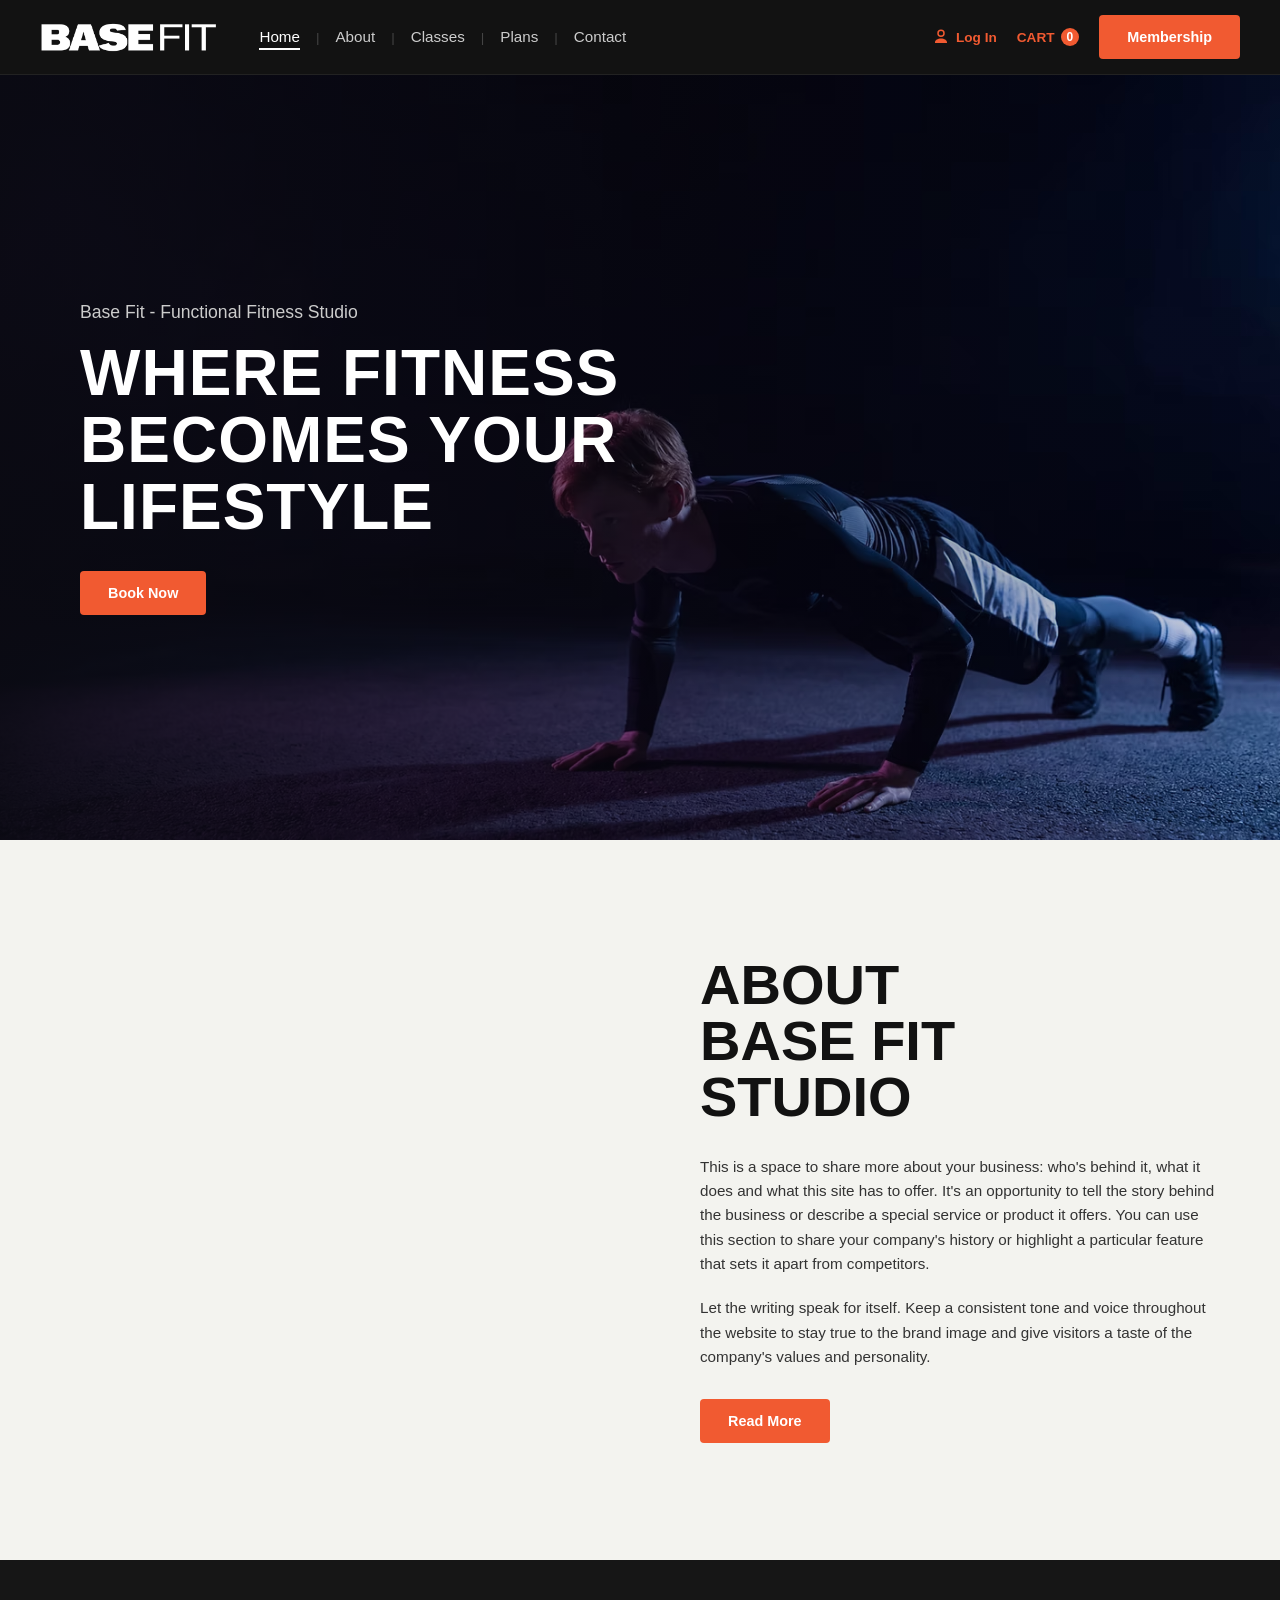
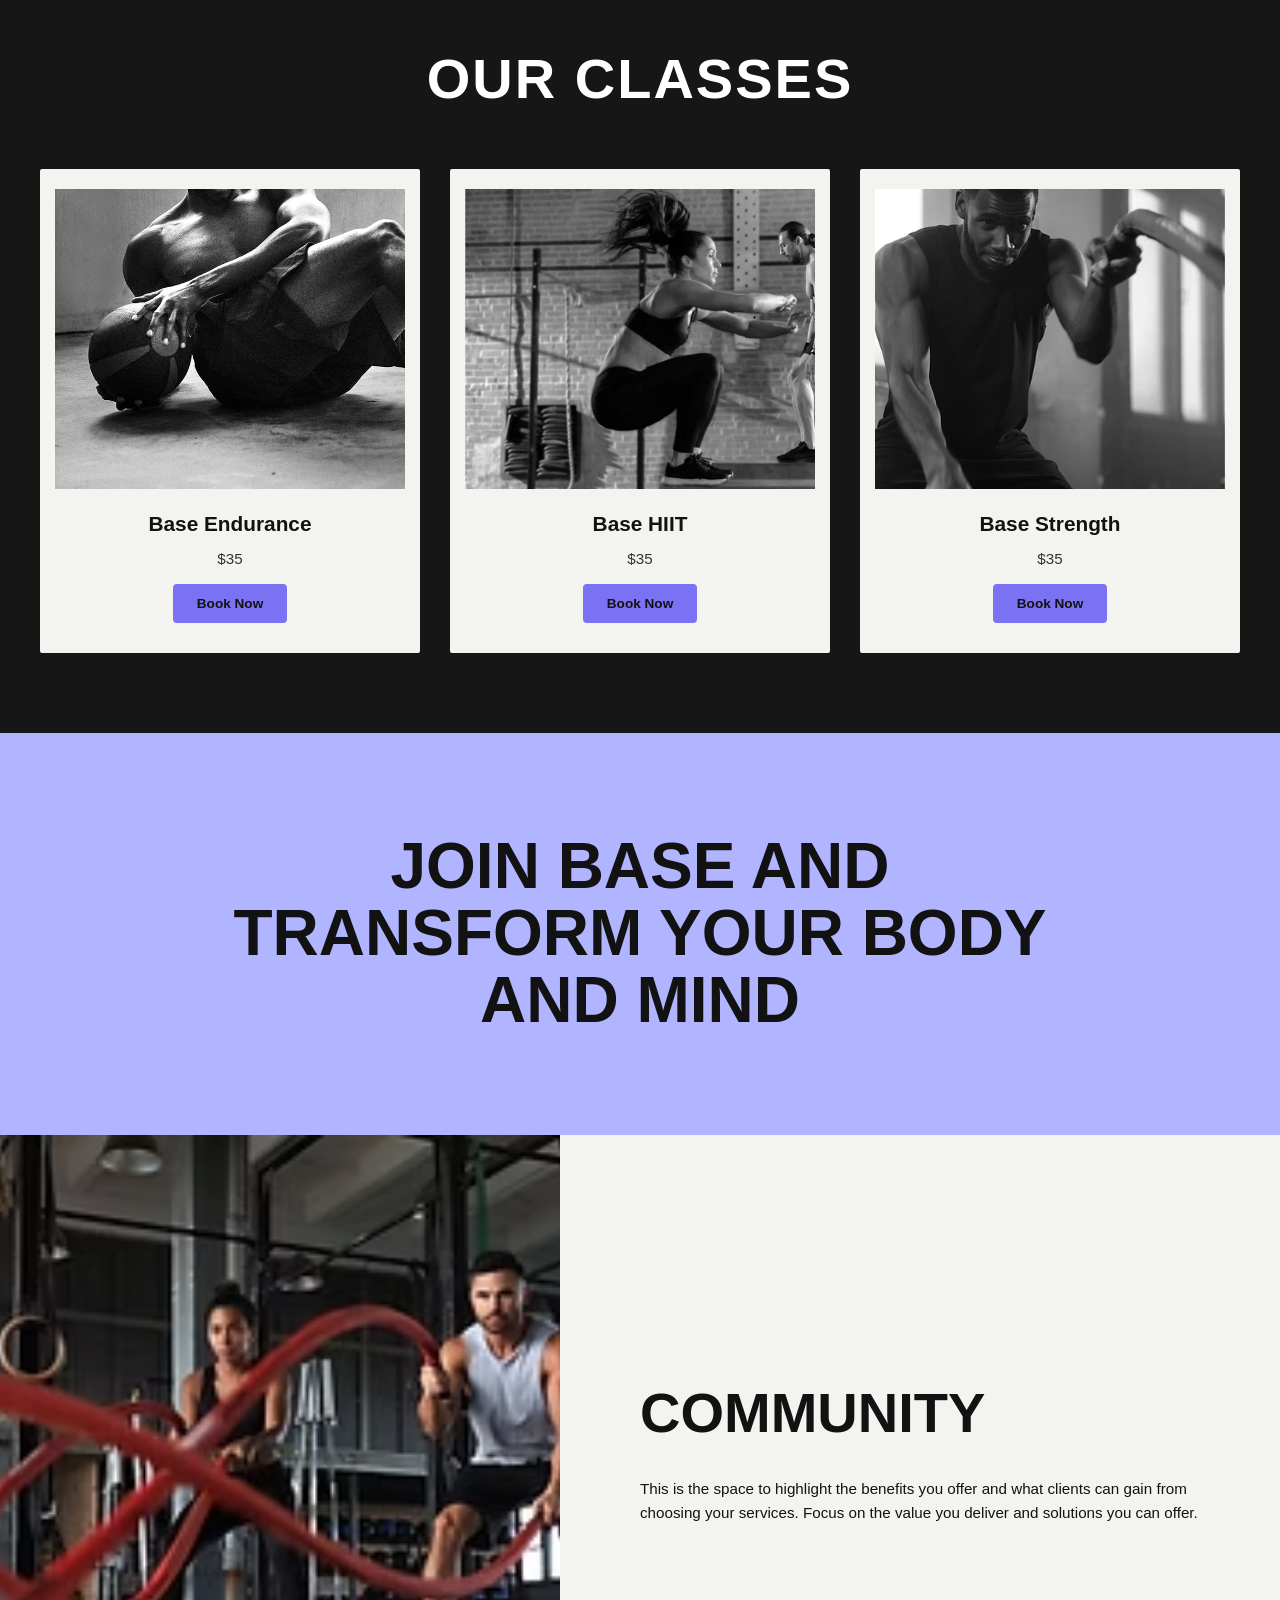
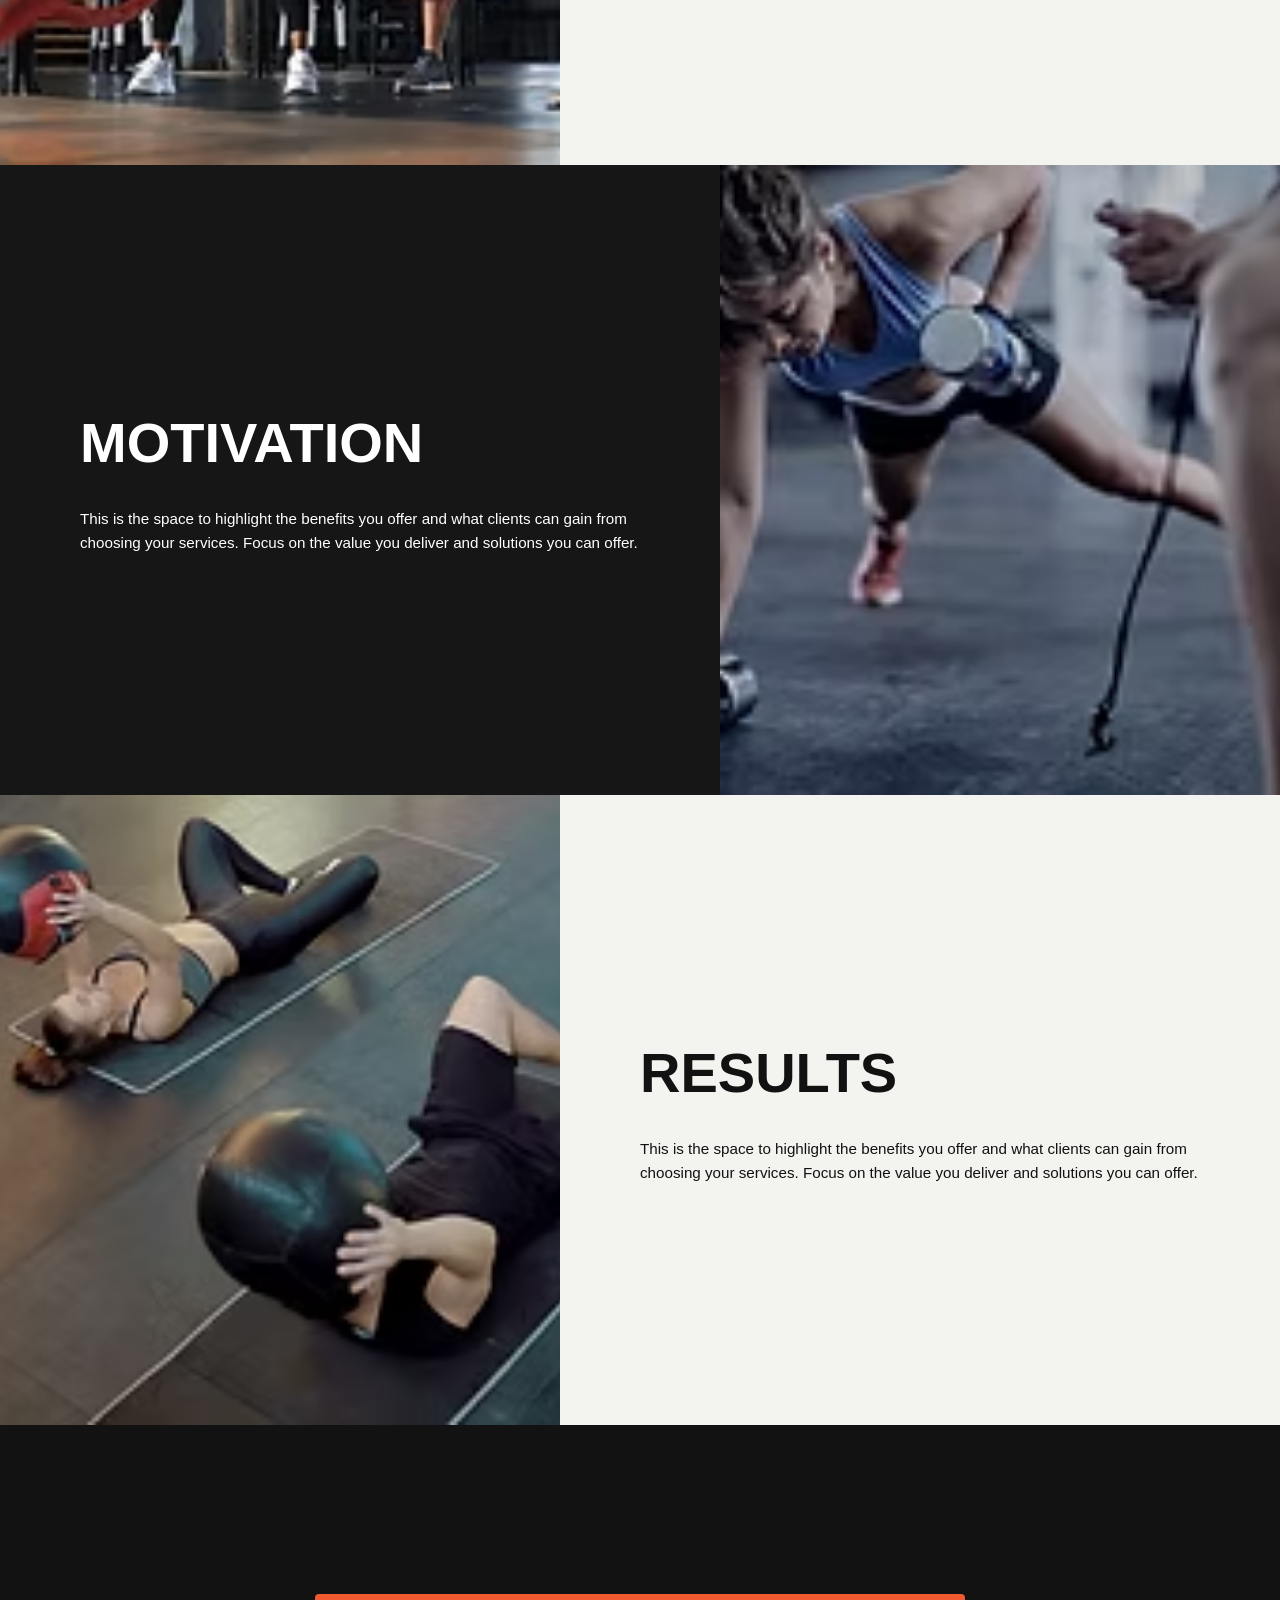
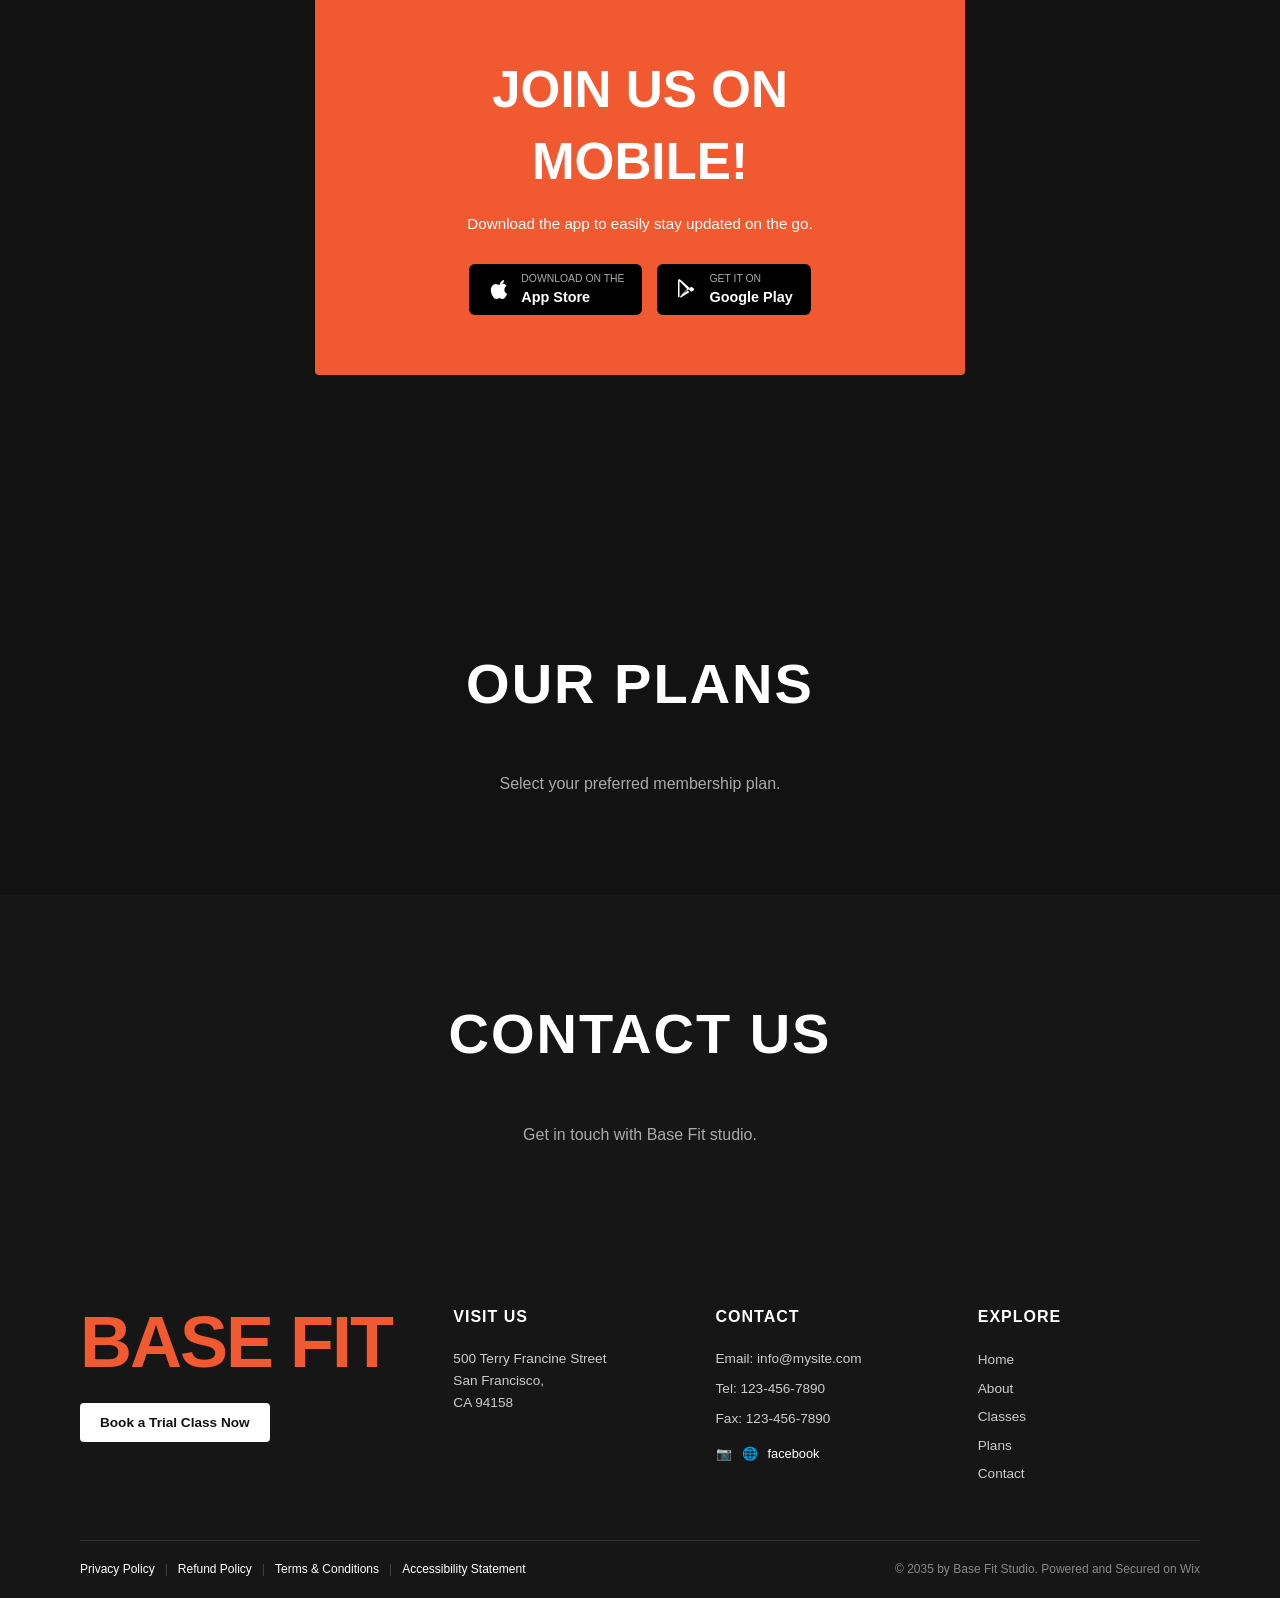
==== index.html @ cdc24f5a "Big Project" ====
<!DOCTYPE html>
<html lang="en">
<head>
  <meta charset="UTF-8" />
  <meta name="viewport" content="width=device-width, initial-scale=1.0"/>
  <title>BASE FIT - Functional Fitness Studio</title>
  <link rel="stylesheet" href="style.css" />
</head>
<body>

  <!-- Floating Side Button -->
  <a href="javascript:void(0);" class="floating-btn">Book a Trial Class Now</a>

  <!-- Header / Navigation Bar -->
  <header class="navbar">
    <div class="logo">
      <a href="javascript:void(0);">
        <img src="./Photos/c837a6_4ab2db6cb7924a9dad99fc989c8cbd52~mv2.png" alt="BASEFIT" class="brand-logo" />
      </a>
    </div>
    
    <nav>
      <ul class="nav-links">
        <li><a href="javascript:void(0);" class="active">Home</a></li>
        <li class="divider">|</li>
        <li><a href="about.html">About</a></li>
        <li class="divider">|</li>
        <li><a href="javascript:void(0);">Classes</a></li>
        <li class="divider">|</li>
        <li><a href="javascript:void(0);">Plans</a></li>
        <li class="divider">|</li>
        <li><a href="javascript:void(0);">Contact</a></li>
      </ul>
    </nav>

    <div class="nav-actions">
      <a href="javascript:void(0);" class="login-link">
        <svg class="user-icon" viewBox="0 0 24 24" fill="currentColor">
          <path d="M12 2a5 5 0 105 5 5 5 0 00-5-5zm0 8a3 3 0 113-3 3 3 0 01-3 3zm0 4c-4.42 0-8 2.24-8 5v1h16v-1c0-2.76-3.58-5-8-5z"/>
        </svg>
        Log In
      </a>
      <a href="javascript:void(0);" class="cart-link">CART <span class="cart-count">0</span></a>
      <a href="javascript:void(0);" class="btn btn-primary nav-btn">Membership</a>
    </div>
  </header>

  <!-- Hero Section -->
  <section id="home" class="hero-section">
    <div class="hero-overlay"></div>
    <div class="hero-content">
      <p class="subtitle">Base Fit - Functional Fitness Studio</p>
      <h1 class="hero-title">WHERE FITNESS<br>BECOMES YOUR<br>LIFESTYLE</h1>
      <a href="javascript:void(0);" class="btn btn-primary hero-btn">Book Now</a>
    </div>
  </section>

  <!-- About Base Fit Studio Section with Video on Left -->
  <section id="about" class="about-section">
    <div class="about-media-container">
      <video autoplay muted loop playsinline class="about-video">
        <source src="./Videos/file.mp4" type="video/mp4" />
        Your browser does not support the video tag.
      </video>
    </div>
    <div class="about-text-container">
      <h2>ABOUT<br>BASE FIT<br>STUDIO</h2>
      <p>
        This is a space to share more about your business: who's behind it, what it does and what this site has to offer. It's an opportunity to tell the story behind the business or describe a special service or product it offers. You can use this section to share your company's history or highlight a particular feature that sets it apart from competitors.
      </p>
      <p>
        Let the writing speak for itself. Keep a consistent tone and voice throughout the website to stay true to the brand image and give visitors a taste of the company's values and personality.
      </p>
      <a href="about.html" class="btn btn-primary">Read More</a>
    </div>
  </section>

  <!-- Classes Section -->
  <section id="classes" class="classes-section">
    <h2 class="section-title">OUR CLASSES</h2>
    <div class="classes-grid">
      
      <!-- Card 1 -->
      <div class="class-card">
        <div class="card-img-wrapper">
          <img src="./Photos/c837a6_53c6d6ebe0334236b5e8a1f779210c8a~mv2.avif" alt="Base Endurance" />
        </div>
        <h3>Base Endurance</h3>
        <p class="price">$35</p>
        <a href="javascript:void(0);" class="btn btn-purple">Book Now</a>
      </div>

      <!-- Card 2 -->
      <div class="class-card">
        <div class="card-img-wrapper">
          <img src="./Photos/c837a6_e863b155f5344d22ae8ce63ef9a7bb52~mv2.avif" alt="Base HIIT" />
        </div>
        <h3>Base HIIT</h3>
        <p class="price">$35</p>
        <a href="javascript:void(0);" class="btn btn-purple">Book Now</a>
      </div>

      <!-- Card 3 -->
      <div class="class-card">
        <div class="card-img-wrapper">
          <img src="./Photos/11062b_ead1a4e10809426fa1412da6d535abb2~mv2.avif" alt="Base Strength" />
        </div>
        <h3>Base Strength</h3>
        <p class="price">$35</p>
        <a href="javascript:void(0);" class="btn btn-purple">Book Now</a>
      </div>

    </div>
  </section>

  <!-- Transform Banner -->
  <section class="transform-banner">
    <h2>Join Base and<br>Transform Your Body<br>and Mind</h2>
  </section>

  <!-- Features Grid Section -->
  <section class="features-section">
    
    <div class="feature-row">
      <div class="feature-img-wrapper">
        <img src="./Photos/Battle Rope Workout.avif" alt="Community" />
      </div>
      <div class="feature-text-wrapper light-bg">
        <h2>Community</h2>
        <p>This is the space to highlight the benefits you offer and what clients can gain from choosing your services. Focus on the value you deliver and solutions you can offer.</p>
      </div>
    </div>

    <div class="feature-row reverse">
      <div class="feature-img-wrapper">
        <img src="./Photos/Fitness Training Session.avif" alt="Motivation" />
      </div>
      <div class="feature-text-wrapper dark-bg">
        <h2>Motivation</h2>
        <p>This is the space to highlight the benefits you offer and what clients can gain from choosing your services. Focus on the value you deliver and solutions you can offer.</p>
      </div>
    </div>

    <div class="feature-row">
      <div class="feature-img-wrapper">
        <img src="./Photos/Fitness Training Session (1).avif" alt="Results" />
      </div>
      <div class="feature-text-wrapper light-bg">
        <h2>Results</h2>
        <p>This is the space to highlight the benefits you offer and what clients can gain from choosing your services. Focus on the value you deliver and solutions you can offer.</p>
      </div>
    </div>

  </section>

  <!-- Mobile App Section -->
  <section class="mobile-app-section">
    <div class="app-card">
      <h2>JOIN US ON MOBILE!</h2>
      <p>Download the app to easily stay updated on the go.</p>
      <div class="store-buttons">
        <a href="javascript:void(0);" class="store-btn">
          <svg viewBox="0 0 24 24" fill="currentColor"><path d="M18.71 19.5c-.83 1.24-1.71 2.45-3.05 2.47-1.34.03-1.77-.79-3.29-.79-1.53 0-2 .77-3.27.82-1.31.05-2.3-1.32-3.14-2.53C4.25 17 2.94 12.45 4.7 9.39c.87-1.52 2.43-2.48 4.12-2.51 1.28-.02 2.5.87 3.29.87.78 0 2.26-1.07 3.81-.91.65.03 2.47.26 3.64 1.98-.09.06-2.17 1.28-2.15 3.81.03 3.02 2.65 4.03 2.68 4.04-.03.07-.42 1.44-1.38 2.83M15.97 6.09c.66-.8 1.11-1.92.99-3.04-.96.04-2.12.64-2.8 1.44-.61.71-1.14 1.86-1 2.97 1.07.08 2.15-.57 2.81-1.37z"/></svg>
          <div><span>Download on the</span><strong>App Store</strong></div>
        </a>
        <a href="javascript:void(0);" class="store-btn">
          <svg viewBox="0 0 24 24" fill="currentColor"><path d="M3 20.5v-17c0-.55.34-1 .85-1.17.16-.05.34-.08.52-.08.35 0 .7.13.97.39l9.66 8.5-2.88 2.88L3 20.5zm1.5-16.14v15.28l7.64-7.64L4.5 4.36zm14.1 6.81l-2.45-1.42-2.54 2.54 2.54 2.54 2.47-1.42c.76-.44.76-1.8 0-2.24zm-4.14 3.96l-2.3-2.3-7.51 7.51c.32.25.74.34 1.15.22.18-.05.35-.15.49-.29l8.17-5.14z"/></svg>
          <div><span>GET IT ON</span><strong>Google Play</strong></div>
        </a>
      </div>
    </div>
  </section>

  <!-- Plans Section -->
  <section id="plans" class="placeholder-section">
    <h2 class="section-title">OUR PLANS</h2>
    <p>Select your preferred membership plan.</p>
  </section>

  <!-- Contact Section -->
  <section id="contact" class="placeholder-section alt-bg">
    <h2 class="section-title">CONTACT US</h2>
    <p>Get in touch with Base Fit studio.</p>
  </section>

  <!-- Site Footer -->
  <footer class="site-footer">
    <div class="footer-top">
      <div class="footer-brand">
        <h2 class="footer-logo">BASE <span>FIT</span></h2>
        <a href="javascript:void(0);" class="btn btn-white-pill">Book a Trial Class Now</a>
      </div>

      <div class="footer-col">
        <h3>VISIT US</h3>
        <p>500 Terry Francine Street<br>San Francisco,<br>CA 94158</p>
      </div>

      <div class="footer-col">
        <h3>CONTACT</h3>
        <p>Email: info@mysite.com</p>
        <p>Tel: 123-456-7890</p>
        <p>Fax: 123-456-7890</p>
        <div class="social-icons">
          <a href="javascript:void(0);" class="social-icon"><span>📷</span></a>
          <a href="javascript:void(0);" class="social-icon"><span>🌐</span></a>
          <a href="javascript:void(0);" class="social-icon"><span>facebook</span></a>
        </div>
      </div>

      <div class="footer-col">
        <h3>EXPLORE</h3>
        <ul>
          <li><a href="index.html">Home</a></li>
          <li><a href="about.html">About</a></li>
          <li><a href="javascript:void(0);">Classes</a></li>
          <li><a href="javascript:void(0);">Plans</a></li>
          <li><a href="javascript:void(0);">Contact</a></li>
        </ul>
      </div>
    </div>

    <div class="footer-bottom">
      <div class="legal-links">
        <a href="javascript:void(0);">Privacy Policy</a>
        <span class="divider">|</span>
        <a href="javascript:void(0);">Refund Policy</a>
        <span class="divider">|</span>
        <a href="javascript:void(0);">Terms & Conditions</a>
        <span class="divider">|</span>
        <a href="javascript:void(0);">Accessibility Statement</a>
      </div>
      <div class="copyright">
        © 2035 by Base Fit Studio. Powered and Secured on Wix
      </div>
    </div>
  </footer>

</body>
</html>
---- style.css ----
* {
  margin: 0;
  padding: 0;
  box-sizing: border-box;
}

html, body {
  max-width: 100%;
  overflow-x: hidden;
  scroll-behavior: auto;
}

body {
  font-family: 'Arial Black', Impact, sans-serif;
  background-color: #121212;
  color: #ffffff;
  line-height: 1.4;
}

.floating-btn {
  position: fixed;
  right: 0;
  top: 60%;
  transform: translateY(-50%) rotate(90deg);
  transform-origin: right bottom;
  background-color: #7b71f3;
  color: #121212;
  font-family: sans-serif;
  font-weight: bold;
  font-size: 0.85rem;
  padding: 10px 20px;
  border-radius: 6px 6px 0 0;
  z-index: 9999;
  letter-spacing: 0.5px;
  text-decoration: none;
}

.btn {
  display: inline-block;
  padding: 12px 28px;
  font-family: sans-serif;
  font-weight: bold;
  font-size: 0.9rem;
  border-radius: 4px;
  cursor: pointer;
  text-decoration: none;
  transition: opacity 0.2s ease;
}

.btn:hover {
  opacity: 0.9;
}

.btn-primary {
  background-color: #f15a31;
  color: #ffffff;
}

.btn-purple {
  background-color: #7b71f3;
  color: #121212;
  padding: 10px 24px;
  font-size: 0.85rem;
}

.navbar {
  display: flex;
  align-items: center;
  justify-content: flex-start;
  gap: 35px;
  padding: 15px 40px;
  background-color: #121212;
  position: sticky;
  top: 0;
  z-index: 1000;
  border-bottom: 1px solid #222;
}

.logo a {
  display: block;
}

.brand-logo {
  height: 38px;
  width: auto;
  display: block;
}

.nav-links {
  display: flex;
  align-items: center;
  gap: 16px;
  list-style: none;
  padding: 0;
  margin: 0;
}

.nav-links li a {
  color: #cccccc;
  text-decoration: none;
  font-family: sans-serif;
  font-size: 0.95rem;
  padding-bottom: 3px;
  transition: color 0.2s;
}

.nav-links li a.active, 
.nav-links li a:hover {
  color: #ffffff;
  border-bottom: 2px solid #ffffff;
}

.nav-links li.divider {
  color: #444444;
  font-size: 0.85rem;
  user-select: none;
}

.nav-actions {
  margin-left: auto;
  display: flex;
  align-items: center;
  gap: 20px;
  font-family: sans-serif;
  font-size: 0.85rem;
  font-weight: bold;
}

.login-link, 
.cart-link {
  text-decoration: none;
  color: #f15a31;
  display: flex;
  align-items: center;
  gap: 6px;
}

.user-icon {
  width: 18px;
  height: 18px;
}

.cart-count {
  background-color: #f15a31;
  color: #ffffff;
  border-radius: 50%;
  padding: 1px 6px;
  font-size: 0.75rem;
}

/* Hero Section */
.hero-section {
  position: relative;
  height: 85vh;
  background: #121212 url(./Photos/untitled_Gemini\ 3\ \(Nano\ Banana\ Pro\)15.avif) center/cover no-repeat;
  display: flex;
  align-items: center;
  padding: 0 80px;
}

.hero-overlay {
  position: absolute;
  top: 0;
  left: 0;
  width: 100%;
  height: 100%;
  background: linear-gradient(90deg, rgba(10,10,18,0.95) 0%, rgba(10,10,18,0.4) 60%, rgba(10,10,18,0.1) 100%);
  z-index: 1;
}

.hero-content {
  position: relative;
  z-index: 2;
  max-width: 700px;
}

.subtitle {
  font-family: sans-serif;
  color: #cccccc;
  font-size: 1.1rem;
  margin-bottom: 15px;
}

.hero-title {
  font-size: 4rem;
  line-height: 1.05;
  font-weight: 900;
  margin-bottom: 30px;
  text-transform: uppercase;
  letter-spacing: 1px;
}

/* About Section with Video Media Container */
.about-section {
  display: flex;
  width: 100%;
  min-height: 80vh;
  background-color: #f3f3ef;
  color: #121212;
  overflow: hidden;
}

.about-media-container {
  flex: 1;
  min-width: 50%;
  position: relative;
  overflow: hidden;
}

.about-video {
  width: 100%;
  height: 100%;
  object-fit: cover;
  display: block;
}

.about-text-container {
  flex: 1;
  min-width: 50%;
  padding: 80px 60px;
  display: flex;
  flex-direction: column;
  justify-content: center;
}

.about-text-container h2 {
  font-size: 3.5rem;
  line-height: 1;
  font-weight: 900;
  margin-bottom: 30px;
  text-transform: uppercase;
}

.about-text-container p {
  font-family: sans-serif;
  font-size: 0.95rem;
  line-height: 1.6;
  color: #333333;
  margin-bottom: 20px;
}

.about-text-container .btn {
  align-self: flex-start;
  margin-top: 10px;
}

/* Classes Section */
.classes-section {
  background-color: #161616;
  padding: 80px 40px;
  text-align: center;
}

.section-title {
  font-size: 3.5rem;
  letter-spacing: 2px;
  margin-bottom: 50px;
  text-transform: uppercase;
}

.classes-grid {
  display: flex;
  justify-content: center;
  gap: 30px;
  max-width: 1200px;
  margin: 0 auto;
}

.class-card {
  flex: 1;
  background-color: #f3f3ef;
  color: #121212;
  padding: 20px 15px 30px 15px;
  border-radius: 2px;
}

.card-img-wrapper {
  width: 100%;
  height: 300px;
  overflow: hidden;
  margin-bottom: 20px;
}

.card-img-wrapper img {
  width: 100%;
  height: 100%;
  object-fit: cover;
  filter: grayscale(100%);
  transition: transform 0.3s ease, filter 0.3s ease;
}

.class-card:hover .card-img-wrapper img {
  filter: grayscale(0%);
  transform: scale(1.03);
}

.class-card h3 {
  font-size: 1.3rem;
  margin-bottom: 10px;
}

.class-card .price {
  font-family: sans-serif;
  font-size: 0.95rem;
  color: #333;
  margin-bottom: 15px;
}

.transform-banner {
  background-color: #b1b5ff;
  color: #121212;
  text-align: center;
  padding: 100px 20px;
}

.transform-banner h2 {
  font-size: 4rem;
  line-height: 1.05;
  text-transform: uppercase;
  font-weight: 900;
}

.features-section {
  display: flex;
  flex-direction: column;
}

.feature-row {
  display: flex;
  min-height: 70vh;
}

.feature-row.reverse {
  flex-direction: row-reverse;
}

.feature-img-wrapper {
  flex: 1;
}

.feature-img-wrapper img {
  width: 100%;
  height: 100%;
  object-fit: cover;
}

.feature-text-wrapper {
  flex: 1;
  padding: 80px;
  display: flex;
  flex-direction: column;
  justify-content: center;
}

.feature-text-wrapper.light-bg {
  background-color: #f3f3ef;
  color: #121212;
}

.feature-text-wrapper.dark-bg {
  background-color: #161616;
  color: #ffffff;
}

.feature-text-wrapper h2 {
  font-size: 3.5rem;
  margin-bottom: 25px;
  text-transform: uppercase;
}

.feature-text-wrapper p {
  font-family: sans-serif;
  font-size: 0.95rem;
  line-height: 1.6;
}

.mobile-app-section {
  position: relative;
  height: 80vh;
  background: url('https://images.unsplash.com/photo-1534438327276-14e5300c3a48?auto=format&fit=crop&w=1600&q=80') center/cover no-repeat;
  display: flex;
  align-items: center;
  justify-content: center;
}

.app-card {
  background-color: #f15a31;
  color: #ffffff;
  padding: 60px 80px;
  text-align: center;
  max-width: 650px;
  border-radius: 4px;
}

.app-card h2 {
  font-size: 3.2rem;
  margin-bottom: 15px;
  text-transform: uppercase;
}

.app-card p {
  font-family: sans-serif;
  font-size: 0.95rem;
  margin-bottom: 30px;
}

.store-buttons {
  display: flex;
  justify-content: center;
  gap: 15px;
}

.store-btn {
  display: flex;
  align-items: center;
  gap: 10px;
  background-color: #000000;
  color: #ffffff;
  padding: 8px 18px;
  border-radius: 6px;
  text-decoration: none;
  font-family: sans-serif;
  text-align: left;
}

.store-btn svg {
  width: 24px;
  height: 24px;
}

.store-btn span {
  display: block;
  font-size: 0.65rem;
  text-transform: uppercase;
  color: #aaa;
}

.store-btn strong {
  display: block;
  font-size: 0.9rem;
}

.placeholder-section {
  padding: 100px 40px;
  background-color: #121212;
  text-align: center;
  font-family: sans-serif;
}

.placeholder-section.alt-bg {
  background-color: #161616;
}

.placeholder-section p {
  color: #aaaaaa;
}

.site-footer {
  background-color: #161616;
  color: #ffffff;
  padding: 60px 80px 20px 80px;
  font-family: sans-serif;
}

.footer-top {
  display: flex;
  justify-content: space-between;
  gap: 40px;
  padding-bottom: 50px;
  border-bottom: 1px solid #333333;
}

.footer-brand {
  flex: 1.5;
}

.footer-logo {
  font-family: 'Arial Black', Impact, sans-serif;
  font-size: 4.5rem;
  color: #f15a31;
  line-height: 1;
  margin-bottom: 25px;
  letter-spacing: -2px;
}

.footer-logo span {
  color: #f15a31;
}

.btn-white-pill {
  background-color: #ffffff;
  color: #121212;
  border-radius: 4px;
  padding: 10px 20px;
  font-size: 0.85rem;
  font-weight: bold;
  text-decoration: none;
  display: inline-block;
}

.footer-col {
  flex: 1;
}

.footer-col h3 {
  font-family: 'Arial Black', Impact, sans-serif;
  font-size: 1rem;
  letter-spacing: 1px;
  margin-bottom: 20px;
  text-transform: uppercase;
}

.footer-col p {
  font-size: 0.85rem;
  color: #cccccc;
  line-height: 1.6;
  margin-bottom: 8px;
}

.footer-col ul {
  list-style: none;
  padding: 0;
}

.footer-col ul li {
  margin-bottom: 6px;
}

.footer-col ul li a {
  color: #cccccc;
  text-decoration: none;
  font-size: 0.85rem;
}

.footer-col ul li a:hover {
  color: #ffffff;
}

.social-icons {
  display: flex;
  gap: 10px;
  margin-top: 15px;
}

.social-icon {
  color: #ffffff;
  font-size: 0.8rem;
  text-decoration: none;
}

.footer-bottom {
  display: flex;
  justify-content: space-between;
  align-items: center;
  padding-top: 20px;
  font-size: 0.75rem;
  color: #888888;
}

.legal-links {
  display: flex;
  gap: 10px;
}

.legal-links a {
  color: #ffffff;
  text-decoration: none;
}

.legal-links .divider {
  color: #444444;
}

@media (max-width: 900px) {
  .navbar {
    flex-wrap: wrap;
    gap: 15px;
  }
  
  .hero-title, .transform-banner h2 {
    font-size: 2.5rem;
  }

  .about-section, .feature-row, .feature-row.reverse {
    flex-direction: column;
  }

  .classes-grid {
    flex-direction: column;
  }

  .footer-top {
    flex-direction: column;
  }

  .footer-bottom {
    flex-direction: column;
    gap: 15px;
    text-align: center;
  }
}
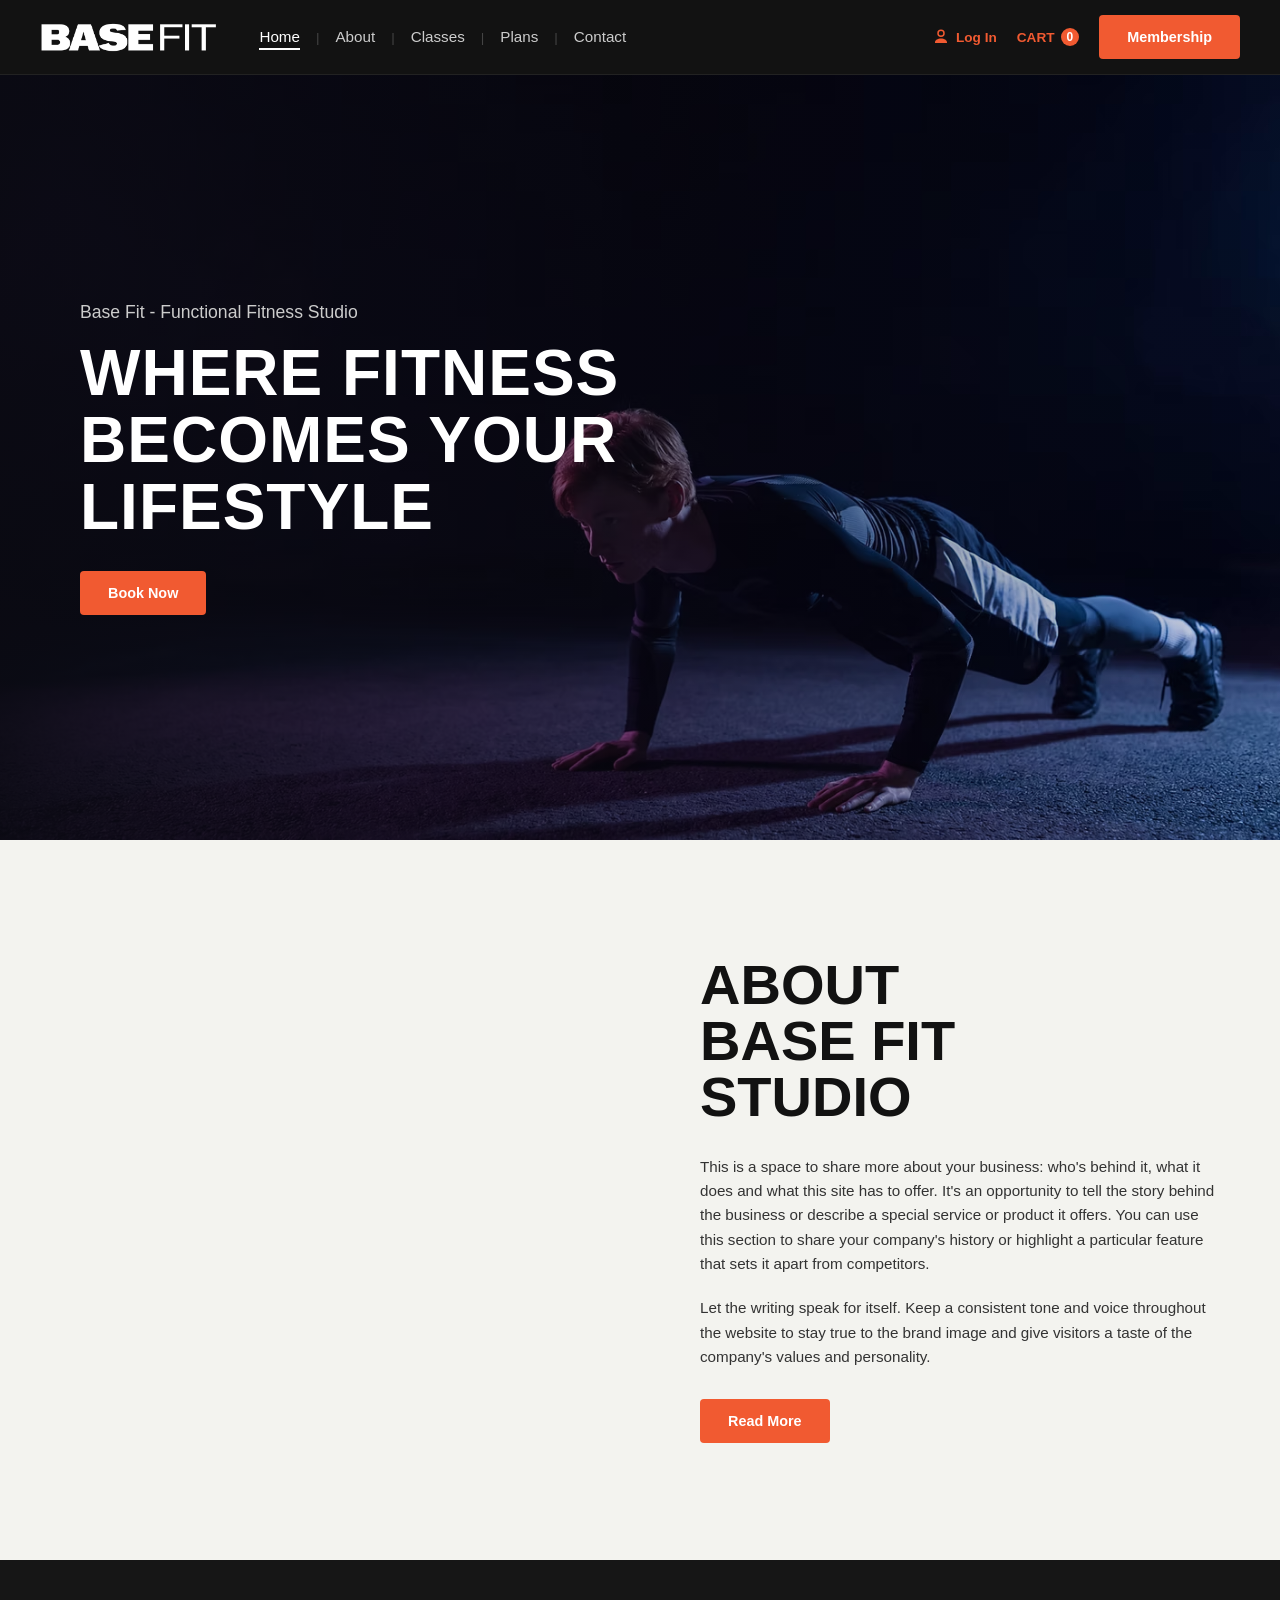
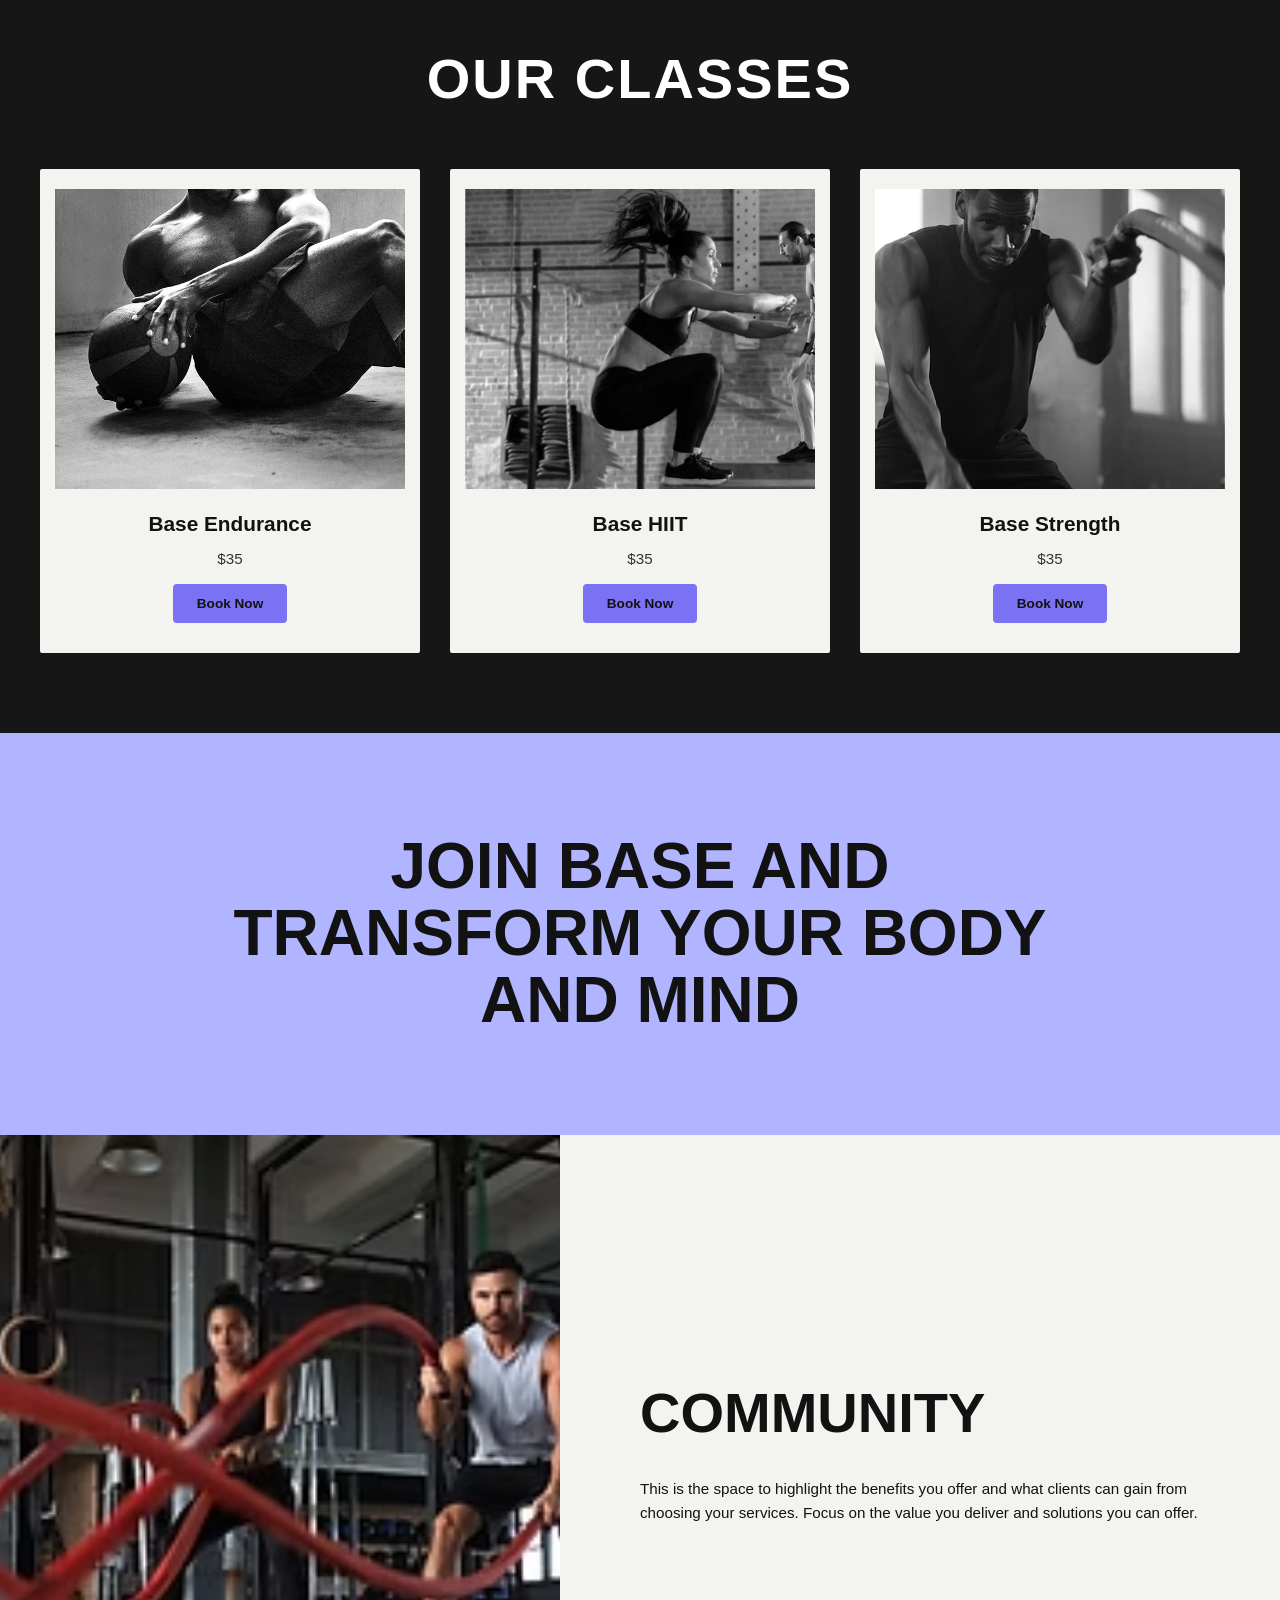
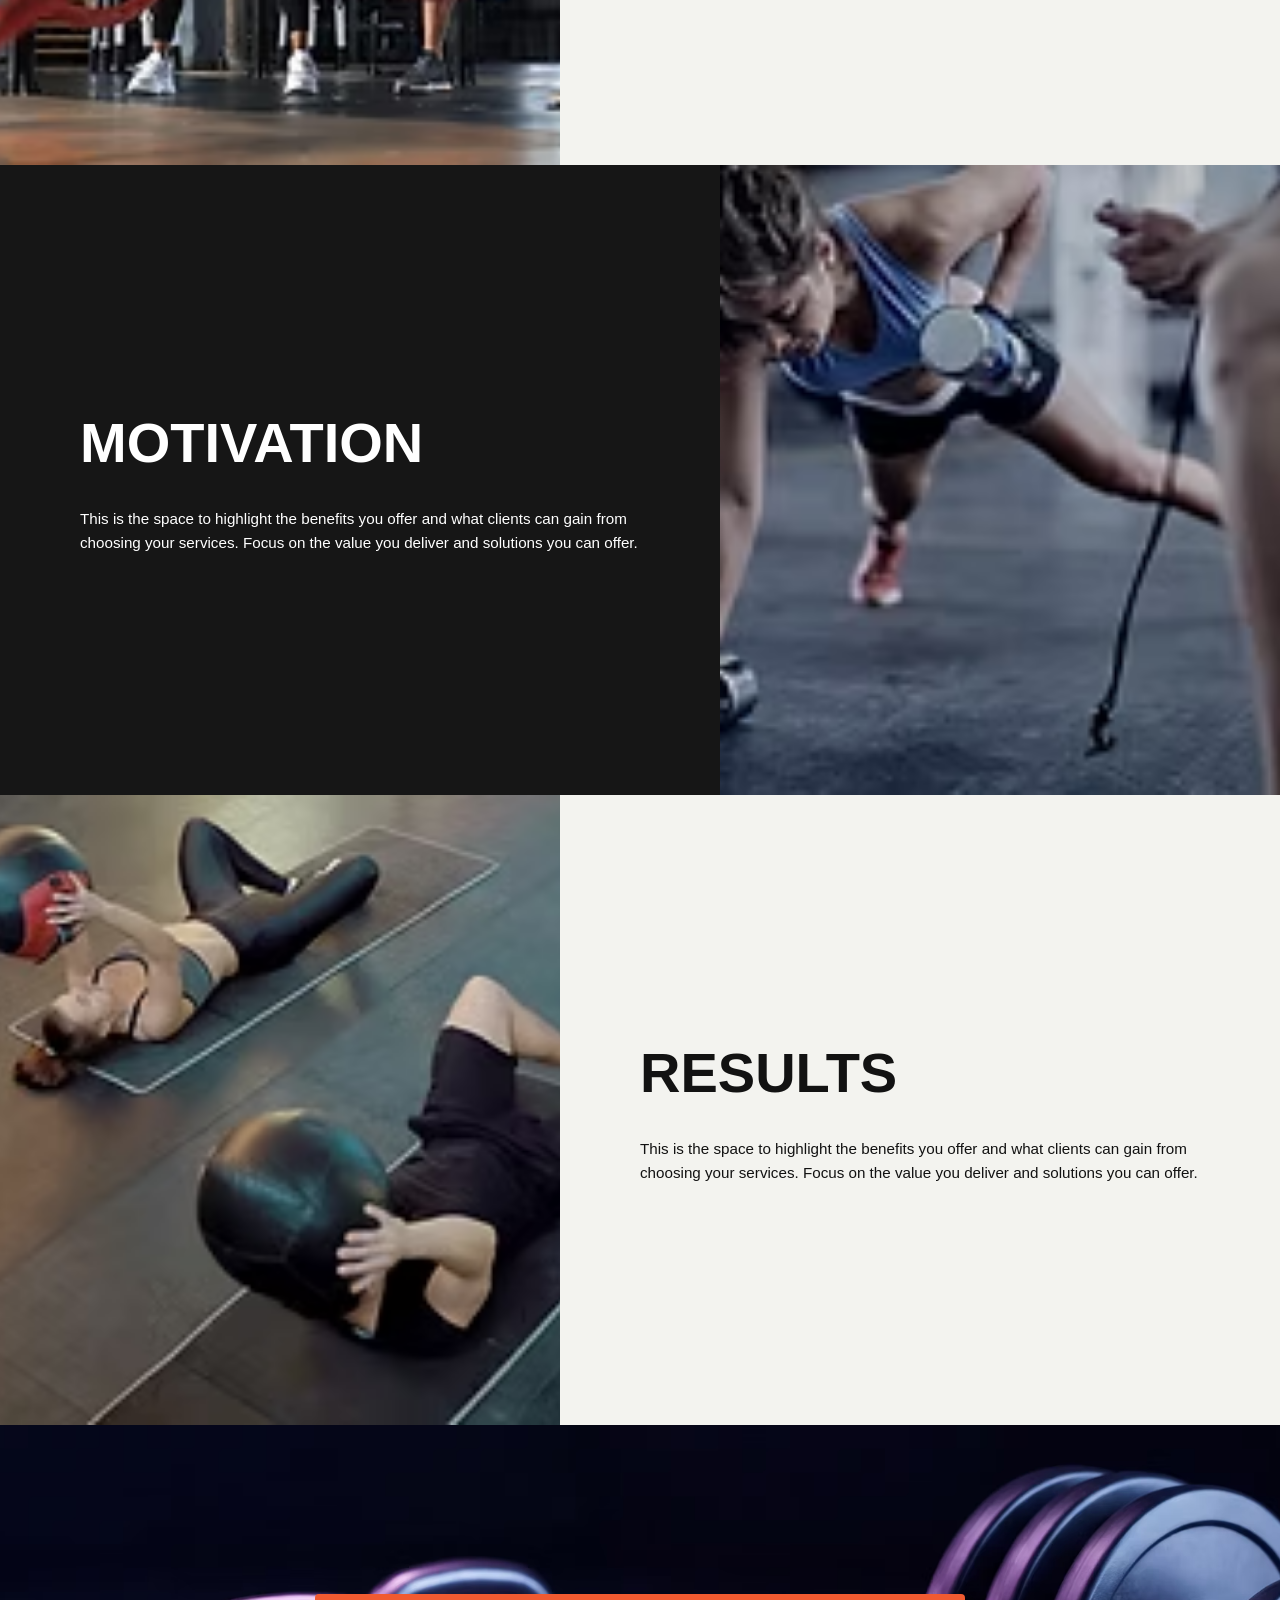
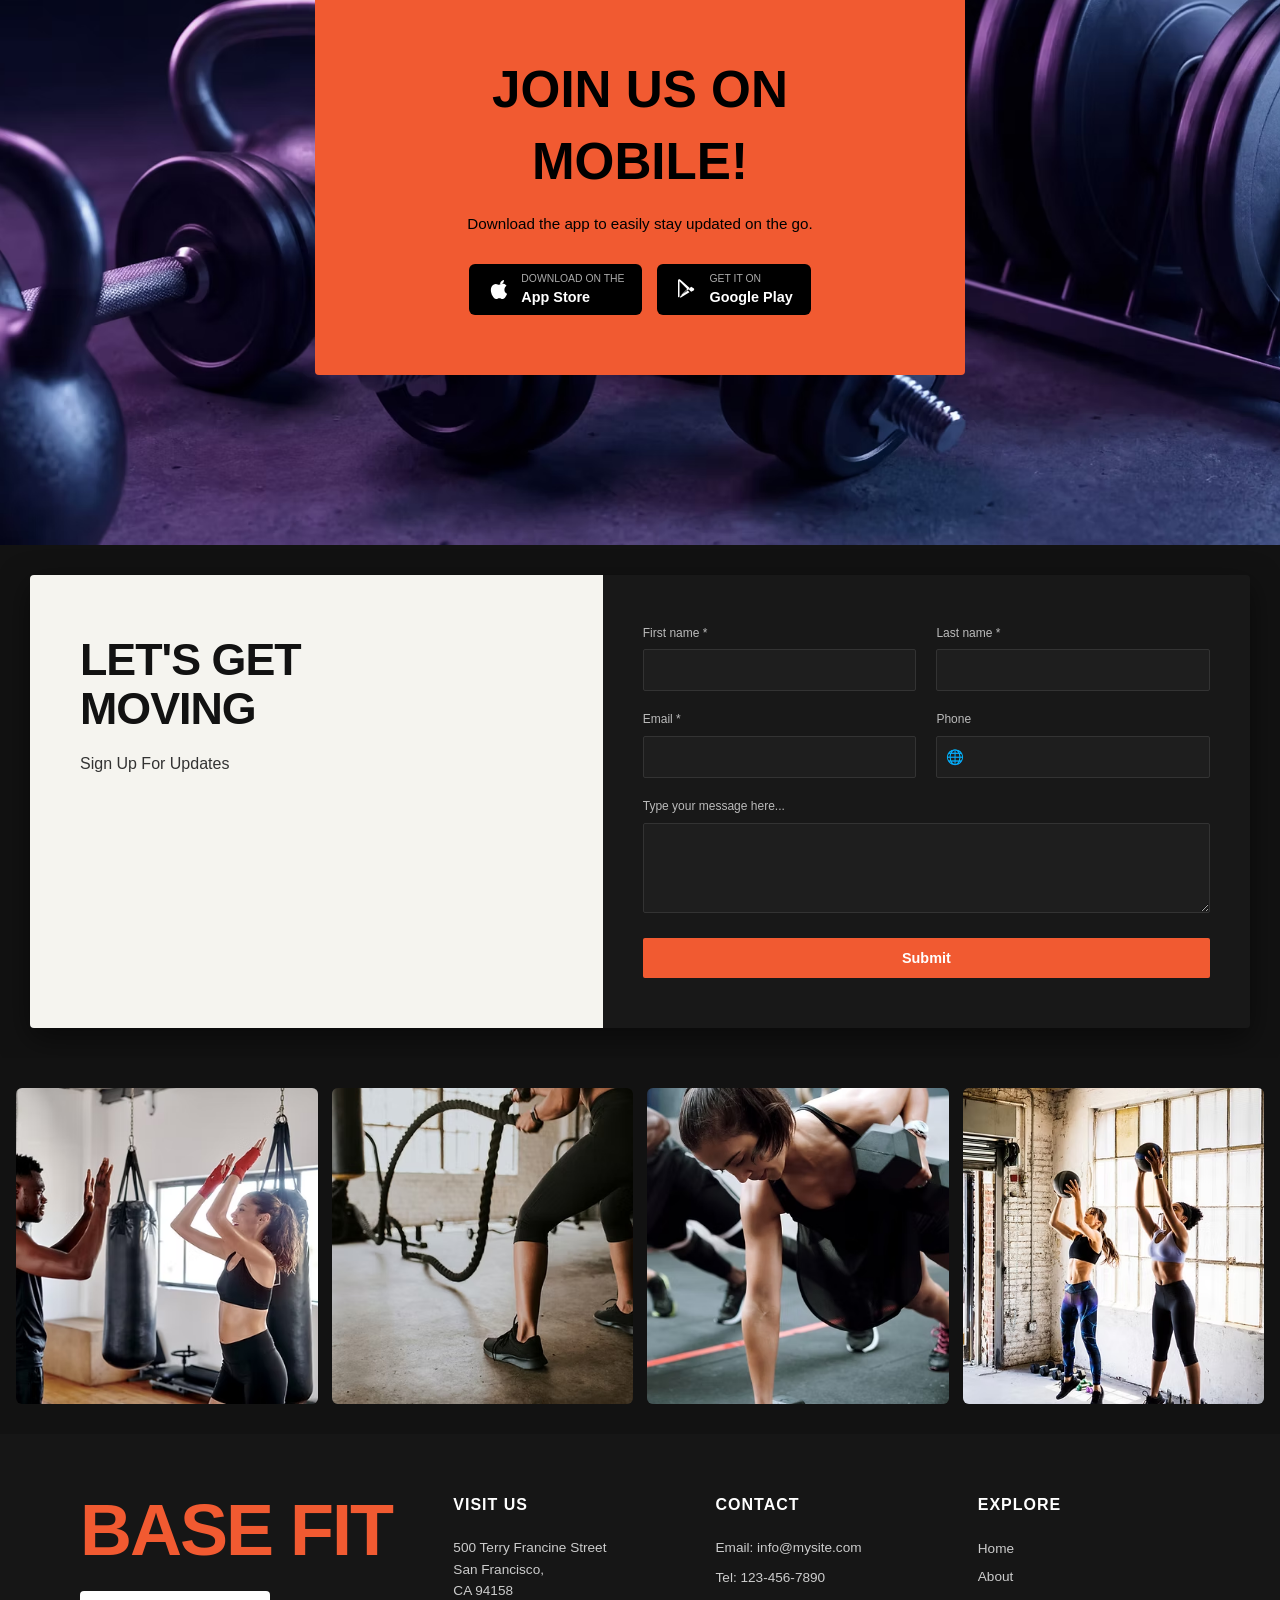
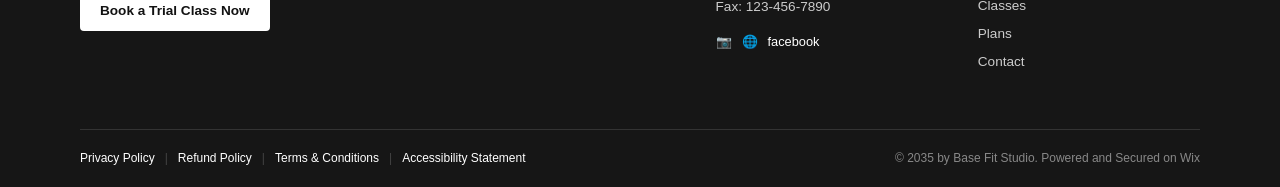
==== commit 1e6747b8: "Big Project" ====
--- a/index.html
+++ b/index.html
@@ -1,240 +1,328 @@
-<!DOCTYPE html>
+<!doctype html>
 <html lang="en">
-<head>
-  <meta charset="UTF-8" />
-  <meta name="viewport" content="width=device-width, initial-scale=1.0"/>
-  <title>BASE FIT - Functional Fitness Studio</title>
-  <link rel="stylesheet" href="style.css" />
-</head>
-<body>
-
-  <!-- Floating Side Button -->
-  <a href="javascript:void(0);" class="floating-btn">Book a Trial Class Now</a>
-
-  <!-- Header / Navigation Bar -->
-  <header class="navbar">
-    <div class="logo">
-      <a href="javascript:void(0);">
-        <img src="./Photos/c837a6_4ab2db6cb7924a9dad99fc989c8cbd52~mv2.png" alt="BASEFIT" class="brand-logo" />
-      </a>
+  <head>
+    <meta charset="UTF-8" />
+    <meta name="viewport" content="width=device-width, initial-scale=1.0" />
+    <title>BASE FIT - Functional Fitness Studio</title>
+    <link rel="stylesheet" href="style.css" />
+  </head>
+  <body>
+    <a href="javascript:void(0);" class="floating-btn"
+      >Book a Trial Class Now</a
+    >
+
+    <header class="navbar">
+      <div class="logo">
+        <a href="javascript:void(0);">
+          <img
+            src="./Photos/c837a6_4ab2db6cb7924a9dad99fc989c8cbd52~mv2.png"
+            alt="BASEFIT"
+            class="brand-logo"
+          />
+        </a>
+      </div>
+
+      <nav>
+        <ul class="nav-links">
+          <li><a href="#;" class="active">Home</a></li>
+          <li class="divider">|</li>
+          <li><a href="./about.html">About</a></li>
+          <li class="divider">|</li>
+          <li><a href="./classes.html">Classes</a></li>
+          <li class="divider">|</li>
+          <li><a href="#;">Plans</a></li>
+          <li class="divider">|</li>
+          <li><a href="#;">Contact</a></li>
+        </ul>
+      </nav>
+
+      <div class="nav-actions">
+        <a href="#;" class="login-link">
+          <svg class="user-icon" viewBox="0 0 24 24" fill="currentColor">
+            <path
+              d="M12 2a5 5 0 105 5 5 5 0 00-5-5zm0 8a3 3 0 113-3 3 3 0 01-3 3zm0 4c-4.42 0-8 2.24-8 5v1h16v-1c0-2.76-3.58-5-8-5z"
+            />
+          </svg>
+          Log In
+        </a>
+        <a href="#;" class="cart-link"
+          >CART <span class="cart-count">0</span></a
+        >
+        <a href="#;" class="btn btn-primary nav-btn"
+          >Membership</a
+        >
+      </div>
+    </header>
+
+    <section id="home" class="hero-section">
+      <div class="hero-overlay"></div>
+      <div class="hero-content">
+        <p class="subtitle">Base Fit - Functional Fitness Studio</p>
+        <h1 class="hero-title">
+          WHERE FITNESS<br />BECOMES YOUR<br />LIFESTYLE
+        </h1>
+        <a href="javascript:void(0);" class="btn btn-primary hero-btn"
+          >Book Now</a
+        >
+      </div>
+    </section>
+
+    <section id="about" class="about-section">
+      <div class="about-media-container">
+        <video autoplay muted loop playsinline class="about-video">
+          <source src="./Videos/file.mp4" type="video/mp4" />
+        </video>
+      </div>
+      <div class="about-text-container">
+        <h2>ABOUT<br />BASE FIT<br />STUDIO</h2>
+        <p>
+          This is a space to share more about your business: who's behind it,
+          what it does and what this site has to offer. It's an opportunity to
+          tell the story behind the business or describe a special service or
+          product it offers. You can use this section to share your company's
+          history or highlight a particular feature that sets it apart from
+          competitors.
+        </p>
+        <p>
+          Let the writing speak for itself. Keep a consistent tone and voice
+          throughout the website to stay true to the brand image and give
+          visitors a taste of the company's values and personality.
+        </p>
+        <a href="about.html" class="btn btn-primary">Read More</a>
+      </div>
+    </section>
+
+    <section id="classes" class="classes-section">
+      <h2 class="section-title">OUR CLASSES</h2>
+      <div class="classes-grid">
+        <div class="class-card">
+          <div class="card-img-wrapper">
+            <img
+              src="./Photos/c837a6_53c6d6ebe0334236b5e8a1f779210c8a~mv2.avif"
+              alt="Base Endurance"
+            />
+          </div>
+          <h3>Base Endurance</h3>
+          <p class="price">$35</p>
+          <a href="#;" class="btn btn-purple">Book Now</a>
+        </div>
+
+        <div class="class-card">
+          <div class="card-img-wrapper">
+            <img
+              src="./Photos/c837a6_e863b155f5344d22ae8ce63ef9a7bb52~mv2.avif"
+              alt="Base HIIT"
+            />
+          </div>
+          <h3>Base HIIT</h3>
+          <p class="price">$35</p>
+          <a href="#;" class="btn btn-purple">Book Now</a>
+        </div>
+
+        <div class="class-card">
+          <div class="card-img-wrapper">
+            <img
+              src="./Photos/11062b_ead1a4e10809426fa1412da6d535abb2~mv2.avif"
+              alt="Base Strength"
+            />
+          </div>
+          <h3>Base Strength</h3>
+          <p class="price">$35</p>
+          <a href="#;" class="btn btn-purple">Book Now</a>
+        </div>
+      </div>
+    </section>
+
+    <section class="transform-banner">
+      <h2>Join Base and<br />Transform Your Body<br />and Mind</h2>
+    </section>
+
+    <section class="features-section">
+      <div class="feature-row">
+        <div class="feature-img-wrapper">
+          <img src="./Photos/Battle Rope Workout.avif" alt="Community" />
+        </div>
+        <div class="feature-text-wrapper light-bg">
+          <h2>Community</h2>
+          <p>
+            This is the space to highlight the benefits you offer and what
+            clients can gain from choosing your services. Focus on the value you
+            deliver and solutions you can offer.
+          </p>
+        </div>
+      </div>
+
+      <div class="feature-row reverse">
+        <div class="feature-img-wrapper">
+          <img src="./Photos/Fitness Training Session.avif" alt="Motivation" />
+        </div>
+        <div class="feature-text-wrapper dark-bg">
+          <h2>Motivation</h2>
+          <p>
+            This is the space to highlight the benefits you offer and what
+            clients can gain from choosing your services. Focus on the value you
+            deliver and solutions you can offer.
+          </p>
+        </div>
+      </div>
+
+      <div class="feature-row">
+        <div class="feature-img-wrapper">
+          <img src="./Photos/Fitness Training Session (1).avif" alt="Results" />
+        </div>
+        <div class="feature-text-wrapper light-bg">
+          <h2>Results</h2>
+          <p>
+            This is the space to highlight the benefits you offer and what
+            clients can gain from choosing your services. Focus on the value you
+            deliver and solutions you can offer.
+          </p>
+        </div>
+      </div>
+    </section>
+
+    <section class="mobile-app-section">
+      <div class="app-card">
+        <h2>JOIN US ON MOBILE!</h2>
+        <p>Download the app to easily stay updated on the go.</p>
+        <div class="store-buttons">
+          <a href="#;" class="store-btn">
+            <svg viewBox="0 0 24 24" fill="currentColor">
+              <path
+                d="M18.71 19.5c-.83 1.24-1.71 2.45-3.05 2.47-1.34.03-1.77-.79-3.29-.79-1.53 0-2 .77-3.27.82-1.31.05-2.3-1.32-3.14-2.53C4.25 17 2.94 12.45 4.7 9.39c.87-1.52 2.43-2.48 4.12-2.51 1.28-.02 2.5.87 3.29.87.78 0 2.26-1.07 3.81-.91.65.03 2.47.26 3.64 1.98-.09.06-2.17 1.28-2.15 3.81.03 3.02 2.65 4.03 2.68 4.04-.03.07-.42 1.44-1.38 2.83M15.97 6.09c.66-.8 1.11-1.92.99-3.04-.96.04-2.12.64-2.8 1.44-.61.71-1.14 1.86-1 2.97 1.07.08 2.15-.57 2.81-1.37z"
+              />
+            </svg>
+            <div><span>Download on the</span><strong>App Store</strong></div>
+          </a>
+          <a href="#"; class="store-btn">
+            <svg viewBox="0 0 24 24" fill="currentColor">
+              <path
+                d="M3 20.5v-17c0-.55.34-1 .85-1.17.16-.05.34-.08.52-.08.35 0 .7.13.97.39l9.66 8.5-2.88 2.88L3 20.5zm1.5-16.14v15.28l7.64-7.64L4.5 4.36zm14.1 6.81l-2.45-1.42-2.54 2.54 2.54 2.54 2.47-1.42c.76-.44.76-1.8 0-2.24zm-4.14 3.96l-2.3-2.3-7.51 7.51c.32.25.74.34 1.15.22.18-.05.35-.15.49-.29l8.17-5.14z"
+              />
+            </svg>
+            <div><span>GET IT ON</span><strong>Google Play</strong></div>
+          </a>
+        </div>
+      </div>
+    </section>
+    <div class="contact-container">
+      <div class="contact-left">
+        <h1>LET'S GET<br />MOVING</h1>
+        <p>Sign Up For Updates</p>
+      </div>
+
+      <div class="contact-right">
+        <form>
+          <div class="form-row">
+            <div class="form-group">
+              <label for="first-name">First name *</label>
+              <input type="text" id="first-name" required />
+            </div>
+            <div class="form-group">
+              <label for="last-name">Last name *</label>
+              <input type="text" id="last-name" required />
+            </div>
+          </div>
+
+          <div class="form-row">
+            <div class="form-group">
+              <label for="email">Email *</label>
+              <input type="email" id="email" required />
+            </div>
+            <div class="form-group">
+              <label for="phone">Phone</label>
+              <div class="phone-input-wrapper">
+                <span class="country-icon">🌐</span>
+                <input type="number" id="phone" />
+              </div>
+            </div>
+          </div>
+
+          <div class="form-group full-width">
+            <label for="message">Type your message here...</label>
+            <textarea id="message" rows="4"></textarea>
+          </div>
+
+          <button type="submit" class="submit-btn">Submit</button>
+        </form>
+      </div>
     </div>
-    
-    <nav>
-      <ul class="nav-links">
-        <li><a href="javascript:void(0);" class="active">Home</a></li>
-        <li class="divider">|</li>
-        <li><a href="about.html">About</a></li>
-        <li class="divider">|</li>
-        <li><a href="javascript:void(0);">Classes</a></li>
-        <li class="divider">|</li>
-        <li><a href="javascript:void(0);">Plans</a></li>
-        <li class="divider">|</li>
-        <li><a href="javascript:void(0);">Contact</a></li>
-      </ul>
-    </nav>
-
-    <div class="nav-actions">
-      <a href="javascript:void(0);" class="login-link">
-        <svg class="user-icon" viewBox="0 0 24 24" fill="currentColor">
-          <path d="M12 2a5 5 0 105 5 5 5 0 00-5-5zm0 8a3 3 0 113-3 3 3 0 01-3 3zm0 4c-4.42 0-8 2.24-8 5v1h16v-1c0-2.76-3.58-5-8-5z"/>
-        </svg>
-        Log In
-      </a>
-      <a href="javascript:void(0);" class="cart-link">CART <span class="cart-count">0</span></a>
-      <a href="javascript:void(0);" class="btn btn-primary nav-btn">Membership</a>
-    </div>
-  </header>
-
-  <!-- Hero Section -->
-  <section id="home" class="hero-section">
-    <div class="hero-overlay"></div>
-    <div class="hero-content">
-      <p class="subtitle">Base Fit - Functional Fitness Studio</p>
-      <h1 class="hero-title">WHERE FITNESS<br>BECOMES YOUR<br>LIFESTYLE</h1>
-      <a href="javascript:void(0);" class="btn btn-primary hero-btn">Book Now</a>
-    </div>
-  </section>
-
-  <!-- About Base Fit Studio Section with Video on Left -->
-  <section id="about" class="about-section">
-    <div class="about-media-container">
-      <video autoplay muted loop playsinline class="about-video">
-        <source src="./Videos/file.mp4" type="video/mp4" />
-        Your browser does not support the video tag.
-      </video>
-    </div>
-    <div class="about-text-container">
-      <h2>ABOUT<br>BASE FIT<br>STUDIO</h2>
-      <p>
-        This is a space to share more about your business: who's behind it, what it does and what this site has to offer. It's an opportunity to tell the story behind the business or describe a special service or product it offers. You can use this section to share your company's history or highlight a particular feature that sets it apart from competitors.
-      </p>
-      <p>
-        Let the writing speak for itself. Keep a consistent tone and voice throughout the website to stay true to the brand image and give visitors a taste of the company's values and personality.
-      </p>
-      <a href="about.html" class="btn btn-primary">Read More</a>
-    </div>
-  </section>
-
-  <!-- Classes Section -->
-  <section id="classes" class="classes-section">
-    <h2 class="section-title">OUR CLASSES</h2>
-    <div class="classes-grid">
-      
-      <!-- Card 1 -->
-      <div class="class-card">
-        <div class="card-img-wrapper">
-          <img src="./Photos/c837a6_53c6d6ebe0334236b5e8a1f779210c8a~mv2.avif" alt="Base Endurance" />
-        </div>
-        <h3>Base Endurance</h3>
-        <p class="price">$35</p>
-        <a href="javascript:void(0);" class="btn btn-purple">Book Now</a>
-      </div>
-
-      <!-- Card 2 -->
-      <div class="class-card">
-        <div class="card-img-wrapper">
-          <img src="./Photos/c837a6_e863b155f5344d22ae8ce63ef9a7bb52~mv2.avif" alt="Base HIIT" />
-        </div>
-        <h3>Base HIIT</h3>
-        <p class="price">$35</p>
-        <a href="javascript:void(0);" class="btn btn-purple">Book Now</a>
-      </div>
-
-      <!-- Card 3 -->
-      <div class="class-card">
-        <div class="card-img-wrapper">
-          <img src="./Photos/11062b_ead1a4e10809426fa1412da6d535abb2~mv2.avif" alt="Base Strength" />
-        </div>
-        <h3>Base Strength</h3>
-        <p class="price">$35</p>
-        <a href="javascript:void(0);" class="btn btn-purple">Book Now</a>
-      </div>
-
-    </div>
-  </section>
-
-  <!-- Transform Banner -->
-  <section class="transform-banner">
-    <h2>Join Base and<br>Transform Your Body<br>and Mind</h2>
-  </section>
-
-  <!-- Features Grid Section -->
-  <section class="features-section">
-    
-    <div class="feature-row">
-      <div class="feature-img-wrapper">
-        <img src="./Photos/Battle Rope Workout.avif" alt="Community" />
-      </div>
-      <div class="feature-text-wrapper light-bg">
-        <h2>Community</h2>
-        <p>This is the space to highlight the benefits you offer and what clients can gain from choosing your services. Focus on the value you deliver and solutions you can offer.</p>
-      </div>
-    </div>
-
-    <div class="feature-row reverse">
-      <div class="feature-img-wrapper">
-        <img src="./Photos/Fitness Training Session.avif" alt="Motivation" />
-      </div>
-      <div class="feature-text-wrapper dark-bg">
-        <h2>Motivation</h2>
-        <p>This is the space to highlight the benefits you offer and what clients can gain from choosing your services. Focus on the value you deliver and solutions you can offer.</p>
-      </div>
-    </div>
-
-    <div class="feature-row">
-      <div class="feature-img-wrapper">
-        <img src="./Photos/Fitness Training Session (1).avif" alt="Results" />
-      </div>
-      <div class="feature-text-wrapper light-bg">
-        <h2>Results</h2>
-        <p>This is the space to highlight the benefits you offer and what clients can gain from choosing your services. Focus on the value you deliver and solutions you can offer.</p>
-      </div>
-    </div>
-
-  </section>
-
-  <!-- Mobile App Section -->
-  <section class="mobile-app-section">
-    <div class="app-card">
-      <h2>JOIN US ON MOBILE!</h2>
-      <p>Download the app to easily stay updated on the go.</p>
-      <div class="store-buttons">
-        <a href="javascript:void(0);" class="store-btn">
-          <svg viewBox="0 0 24 24" fill="currentColor"><path d="M18.71 19.5c-.83 1.24-1.71 2.45-3.05 2.47-1.34.03-1.77-.79-3.29-.79-1.53 0-2 .77-3.27.82-1.31.05-2.3-1.32-3.14-2.53C4.25 17 2.94 12.45 4.7 9.39c.87-1.52 2.43-2.48 4.12-2.51 1.28-.02 2.5.87 3.29.87.78 0 2.26-1.07 3.81-.91.65.03 2.47.26 3.64 1.98-.09.06-2.17 1.28-2.15 3.81.03 3.02 2.65 4.03 2.68 4.04-.03.07-.42 1.44-1.38 2.83M15.97 6.09c.66-.8 1.11-1.92.99-3.04-.96.04-2.12.64-2.8 1.44-.61.71-1.14 1.86-1 2.97 1.07.08 2.15-.57 2.81-1.37z"/></svg>
-          <div><span>Download on the</span><strong>App Store</strong></div>
-        </a>
-        <a href="javascript:void(0);" class="store-btn">
-          <svg viewBox="0 0 24 24" fill="currentColor"><path d="M3 20.5v-17c0-.55.34-1 .85-1.17.16-.05.34-.08.52-.08.35 0 .7.13.97.39l9.66 8.5-2.88 2.88L3 20.5zm1.5-16.14v15.28l7.64-7.64L4.5 4.36zm14.1 6.81l-2.45-1.42-2.54 2.54 2.54 2.54 2.47-1.42c.76-.44.76-1.8 0-2.24zm-4.14 3.96l-2.3-2.3-7.51 7.51c.32.25.74.34 1.15.22.18-.05.35-.15.49-.29l8.17-5.14z"/></svg>
-          <div><span>GET IT ON</span><strong>Google Play</strong></div>
-        </a>
-      </div>
-    </div>
-  </section>
-
-  <!-- Plans Section -->
-  <section id="plans" class="placeholder-section">
-    <h2 class="section-title">OUR PLANS</h2>
-    <p>Select your preferred membership plan.</p>
-  </section>
-
-  <!-- Contact Section -->
-  <section id="contact" class="placeholder-section alt-bg">
-    <h2 class="section-title">CONTACT US</h2>
-    <p>Get in touch with Base Fit studio.</p>
-  </section>
-
-  <!-- Site Footer -->
-  <footer class="site-footer">
-    <div class="footer-top">
-      <div class="footer-brand">
-        <h2 class="footer-logo">BASE <span>FIT</span></h2>
-        <a href="javascript:void(0);" class="btn btn-white-pill">Book a Trial Class Now</a>
-      </div>
-
-      <div class="footer-col">
-        <h3>VISIT US</h3>
-        <p>500 Terry Francine Street<br>San Francisco,<br>CA 94158</p>
-      </div>
-
-      <div class="footer-col">
-        <h3>CONTACT</h3>
-        <p>Email: info@mysite.com</p>
-        <p>Tel: 123-456-7890</p>
-        <p>Fax: 123-456-7890</p>
-        <div class="social-icons">
-          <a href="javascript:void(0);" class="social-icon"><span>📷</span></a>
-          <a href="javascript:void(0);" class="social-icon"><span>🌐</span></a>
-          <a href="javascript:void(0);" class="social-icon"><span>facebook</span></a>
-        </div>
-      </div>
-
-      <div class="footer-col">
-        <h3>EXPLORE</h3>
-        <ul>
-          <li><a href="index.html">Home</a></li>
-          <li><a href="about.html">About</a></li>
-          <li><a href="javascript:void(0);">Classes</a></li>
-          <li><a href="javascript:void(0);">Plans</a></li>
-          <li><a href="javascript:void(0);">Contact</a></li>
-        </ul>
-      </div>
-    </div>
-
-    <div class="footer-bottom">
-      <div class="legal-links">
-        <a href="javascript:void(0);">Privacy Policy</a>
-        <span class="divider">|</span>
-        <a href="javascript:void(0);">Refund Policy</a>
-        <span class="divider">|</span>
-        <a href="javascript:void(0);">Terms & Conditions</a>
-        <span class="divider">|</span>
-        <a href="javascript:void(0);">Accessibility Statement</a>
-      </div>
-      <div class="copyright">
-        © 2035 by Base Fit Studio. Powered and Secured on Wix
-      </div>
-    </div>
-  </footer>
-
-</body>
-</html>+
+    <section class="gallery-section">
+      <div class="gallery-grid">
+        <div class="gallery-card">
+          <img src="./Photos/box.avif" alt="Boxing training" />
+        </div>
+        <div class="gallery-card">
+          <img src="./Photos/ww.avif" alt="Battle ropes workout" />
+        </div>
+        <div class="gallery-card">
+          <img src="./Photos/work.avif" alt="Dumbbell row" />
+        </div>
+        <div class="gallery-card">
+          <img src="./Photos/jump.avif" alt="Medicine ball workout" />
+        </div>
+      </div>
+    </section>
+
+    <footer class="site-footer">
+      <div class="footer-top">
+        <div class="footer-brand">
+          <h2 class="footer-logo">BASE <span>FIT</span></h2>
+          <a href="javascript:void(0);" class="btn btn-white-pill"
+            >Book a Trial Class Now</a
+          >
+        </div>
+
+        <div class="footer-col">
+          <h3>VISIT US</h3>
+          <p>500 Terry Francine Street<br />San Francisco,<br />CA 94158</p>
+        </div>
+
+        <div class="footer-col">
+          <h3>CONTACT</h3>
+          <p>Email: info@mysite.com</p>
+          <p>Tel: 123-456-7890</p>
+          <p>Fax: 123-456-7890</p>
+          <div class="social-icons">
+            <a href="javascript:void(0);" class="social-icon"
+              ><span>📷</span></a
+            >
+            <a href="javascript:void(0);" class="social-icon"
+              ><span>🌐</span></a
+            >
+            <a href="javascript:void(0);" class="social-icon"
+              ><span>facebook</span></a
+            >
+          </div>
+        </div>
+
+        <div class="footer-col">
+          <h3>EXPLORE</h3>
+          <ul>
+            <li><a href="index.html">Home</a></li>
+            <li><a href="about.html">About</a></li>
+            <li><a href="javascript:void(0);">Classes</a></li>
+            <li><a href="javascript:void(0);">Plans</a></li>
+            <li><a href="javascript:void(0);">Contact</a></li>
+          </ul>
+        </div>
+      </div>
+
+      <div class="footer-bottom">
+        <div class="legal-links">
+          <a href="javascript:void(0);">Privacy Policy</a>
+          <span class="divider">|</span>
+          <a href="javascript:void(0);">Refund Policy</a>
+          <span class="divider">|</span>
+          <a href="javascript:void(0);">Terms & Conditions</a>
+          <span class="divider">|</span>
+          <a href="javascript:void(0);">Accessibility Statement</a>
+        </div>
+        <div class="copyright">
+          © 2035 by Base Fit Studio. Powered and Secured on Wix
+        </div>
+      </div>
+    </footer>
+  </body>
+</html>
--- a/style.css
+++ b/style.css
@@ -4,14 +4,15 @@
   box-sizing: border-box;
 }
 
-html, body {
+html,
+body {
   max-width: 100%;
   overflow-x: hidden;
   scroll-behavior: auto;
 }
 
 body {
-  font-family: 'Arial Black', Impact, sans-serif;
+  font-family: "Arial Black", Impact, sans-serif;
   background-color: #121212;
   color: #ffffff;
   line-height: 1.4;
@@ -104,7 +105,7 @@
   transition: color 0.2s;
 }
 
-.nav-links li a.active, 
+.nav-links li a.active,
 .nav-links li a:hover {
   color: #ffffff;
   border-bottom: 2px solid #ffffff;
@@ -126,7 +127,7 @@
   font-weight: bold;
 }
 
-.login-link, 
+.login-link,
 .cart-link {
   text-decoration: none;
   color: #f15a31;
@@ -148,11 +149,12 @@
   font-size: 0.75rem;
 }
 
-/* Hero Section */
 .hero-section {
   position: relative;
   height: 85vh;
-  background: #121212 url(./Photos/untitled_Gemini\ 3\ \(Nano\ Banana\ Pro\)15.avif) center/cover no-repeat;
+  background: #121212
+    url(./Photos/untitled_Gemini\ 3\ \(Nano\ Banana\ Pro\)15.avif) center/cover
+    no-repeat;
   display: flex;
   align-items: center;
   padding: 0 80px;
@@ -164,7 +166,12 @@
   left: 0;
   width: 100%;
   height: 100%;
-  background: linear-gradient(90deg, rgba(10,10,18,0.95) 0%, rgba(10,10,18,0.4) 60%, rgba(10,10,18,0.1) 100%);
+  background: linear-gradient(
+    90deg,
+    rgba(10, 10, 18, 0.95) 0%,
+    rgba(10, 10, 18, 0.4) 60%,
+    rgba(10, 10, 18, 0.1) 100%
+  );
   z-index: 1;
 }
 
@@ -190,7 +197,6 @@
   letter-spacing: 1px;
 }
 
-/* About Section with Video Media Container */
 .about-section {
   display: flex;
   width: 100%;
@@ -244,7 +250,6 @@
   margin-top: 10px;
 }
 
-/* Classes Section */
 .classes-section {
   background-color: #161616;
   padding: 80px 40px;
@@ -286,7 +291,9 @@
   height: 100%;
   object-fit: cover;
   filter: grayscale(100%);
-  transition: transform 0.3s ease, filter 0.3s ease;
+  transition:
+    transform 0.3s ease,
+    filter 0.3s ease;
 }
 
 .class-card:hover .card-img-wrapper img {
@@ -377,7 +384,8 @@
 .mobile-app-section {
   position: relative;
   height: 80vh;
-  background: url('https://images.unsplash.com/photo-1534438327276-14e5300c3a48?auto=format&fit=crop&w=1600&q=80') center/cover no-repeat;
+  background: url(./Photos/untitled_Gemini\ 3\ \(Nano\ Banana\ Pro\)19.avif)
+    center/cover no-repeat;
   display: flex;
   align-items: center;
   justify-content: center;
@@ -396,12 +404,14 @@
   font-size: 3.2rem;
   margin-bottom: 15px;
   text-transform: uppercase;
+  color:#000000
 }
 
 .app-card p {
   font-family: sans-serif;
   font-size: 0.95rem;
   margin-bottom: 30px;
+  color:#000000
 }
 
 .store-buttons {
@@ -475,7 +485,7 @@
 }
 
 .footer-logo {
-  font-family: 'Arial Black', Impact, sans-serif;
+  font-family: "Arial Black", Impact, sans-serif;
   font-size: 4.5rem;
   color: #f15a31;
   line-height: 1;
@@ -503,7 +513,7 @@
 }
 
 .footer-col h3 {
-  font-family: 'Arial Black', Impact, sans-serif;
+  font-family: "Arial Black", Impact, sans-serif;
   font-size: 1rem;
   letter-spacing: 1px;
   margin-bottom: 20px;
@@ -536,6 +546,156 @@
   color: #ffffff;
 }
 
+.contact-container {
+    display: flex;
+    width: calc(100% - 60px); 
+    max-width: 1400px;
+    margin: 30px auto; 
+    background-color: #121212;
+    border-radius: 4px;
+    overflow: hidden;
+    box-shadow: 0 10px 30px rgba(0, 0, 0, 0.5);
+}
+
+.contact-left {
+    background-color: #f5f4ef;
+    color: #121212;
+    flex: 1;
+    padding: 60px 50px;
+    display: flex;
+    flex-direction: column;
+    justify-content: flex-start;
+}
+.contact-left h1 {
+    font-size: 2.8rem;
+    font-weight: 900;
+    line-height: 1.1;
+    text-transform: uppercase;
+    margin-bottom: 20px;
+    letter-spacing: -1px;
+}
+
+.contact-left p {
+    font-size: 1rem;
+    color: #333333;
+}
+.contact-right {
+    background-color: #181818;
+    flex: 1.2;
+    padding: 50px 40px;
+    display: flex;
+    flex-direction: column;
+    justify-content: center;
+}
+
+.form-row {
+    display: flex;
+    gap: 20px;
+    margin-bottom: 20px;
+}
+
+.form-group {
+    flex: 1;
+    display: flex;
+    flex-direction: column;
+}
+
+.form-group.full-width {
+    margin-bottom: 25px;
+}
+
+label {
+    font-size: 0.75rem;
+    color: #bbbbbb;
+    margin-bottom: 8px;
+}
+
+input, textarea {
+    background-color: #1e1e1e;
+    border: 1px solid #333333;
+    border-radius: 2px;
+    padding: 12px;
+    color: #ffffff;
+    font-size: 0.9rem;
+    outline: none;
+    transition: border-color 0.2s;
+}
+
+input:focus, textarea:focus {
+    border-color: #777777;
+}
+
+textarea {
+    resize: vertical;
+}
+
+.phone-input-wrapper {
+    position: relative;
+    display: flex;
+    align-items: center;
+}
+
+.phone-input-wrapper input {
+    width: 100%;
+    padding-left: 35px;
+}
+
+.country-icon {
+    position: absolute;
+    left: 10px;
+    font-size: 0.9rem;
+    pointer-events: none;
+}
+
+.submit-btn {
+    background-color: #f15a31;
+    color: #ffffff;
+    border: none;
+    border-radius: 2px;
+    padding: 12px;
+    font-size: 0.9rem;
+    font-weight: bold;
+    cursor: pointer;
+    width: 100%;
+    transition: background-color 0.2s;
+}
+
+.submit-btn:hover {
+    background-color: #d94c27;
+}
+.gallery-section {
+    width: 100%;
+    padding: 30px 16px;
+    background-color: #121212;
+}
+
+.gallery-grid {
+    display: grid;
+    grid-template-columns: repeat(4, 1fr);
+    gap: 14px;
+    width: 100%;
+    margin: 0 auto;
+}
+
+.gallery-card {
+    aspect-ratio: 1 / 1.05;
+    border-radius: 6px;
+    overflow: hidden;
+    background-color: #1e1e1e;
+}
+
+.gallery-card img {
+    width: 100%;
+    height: 100%;
+    object-fit: cover;
+    display: block;
+    transition: transform 0.3s ease;
+}
+
+.gallery-card:hover img {
+    transform: scale(1.03);
+}
+
 .social-icons {
   display: flex;
   gap: 10px;
@@ -576,12 +736,15 @@
     flex-wrap: wrap;
     gap: 15px;
   }
-  
-  .hero-title, .transform-banner h2 {
+
+  .hero-title,
+  .transform-banner h2 {
     font-size: 2.5rem;
   }
 
-  .about-section, .feature-row, .feature-row.reverse {
+  .about-section,
+  .feature-row,
+  .feature-row.reverse {
     flex-direction: column;
   }
 
@@ -598,4 +761,15 @@
     gap: 15px;
     text-align: center;
   }
-}+}
+@media (max-width: 900px) {
+    .gallery-grid {
+        grid-template-columns: repeat(2, 1fr);
+    }
+}
+
+@media (max-width: 500px) {
+    .gallery-grid {
+        grid-template-columns: 1fr;
+    }
+  }
